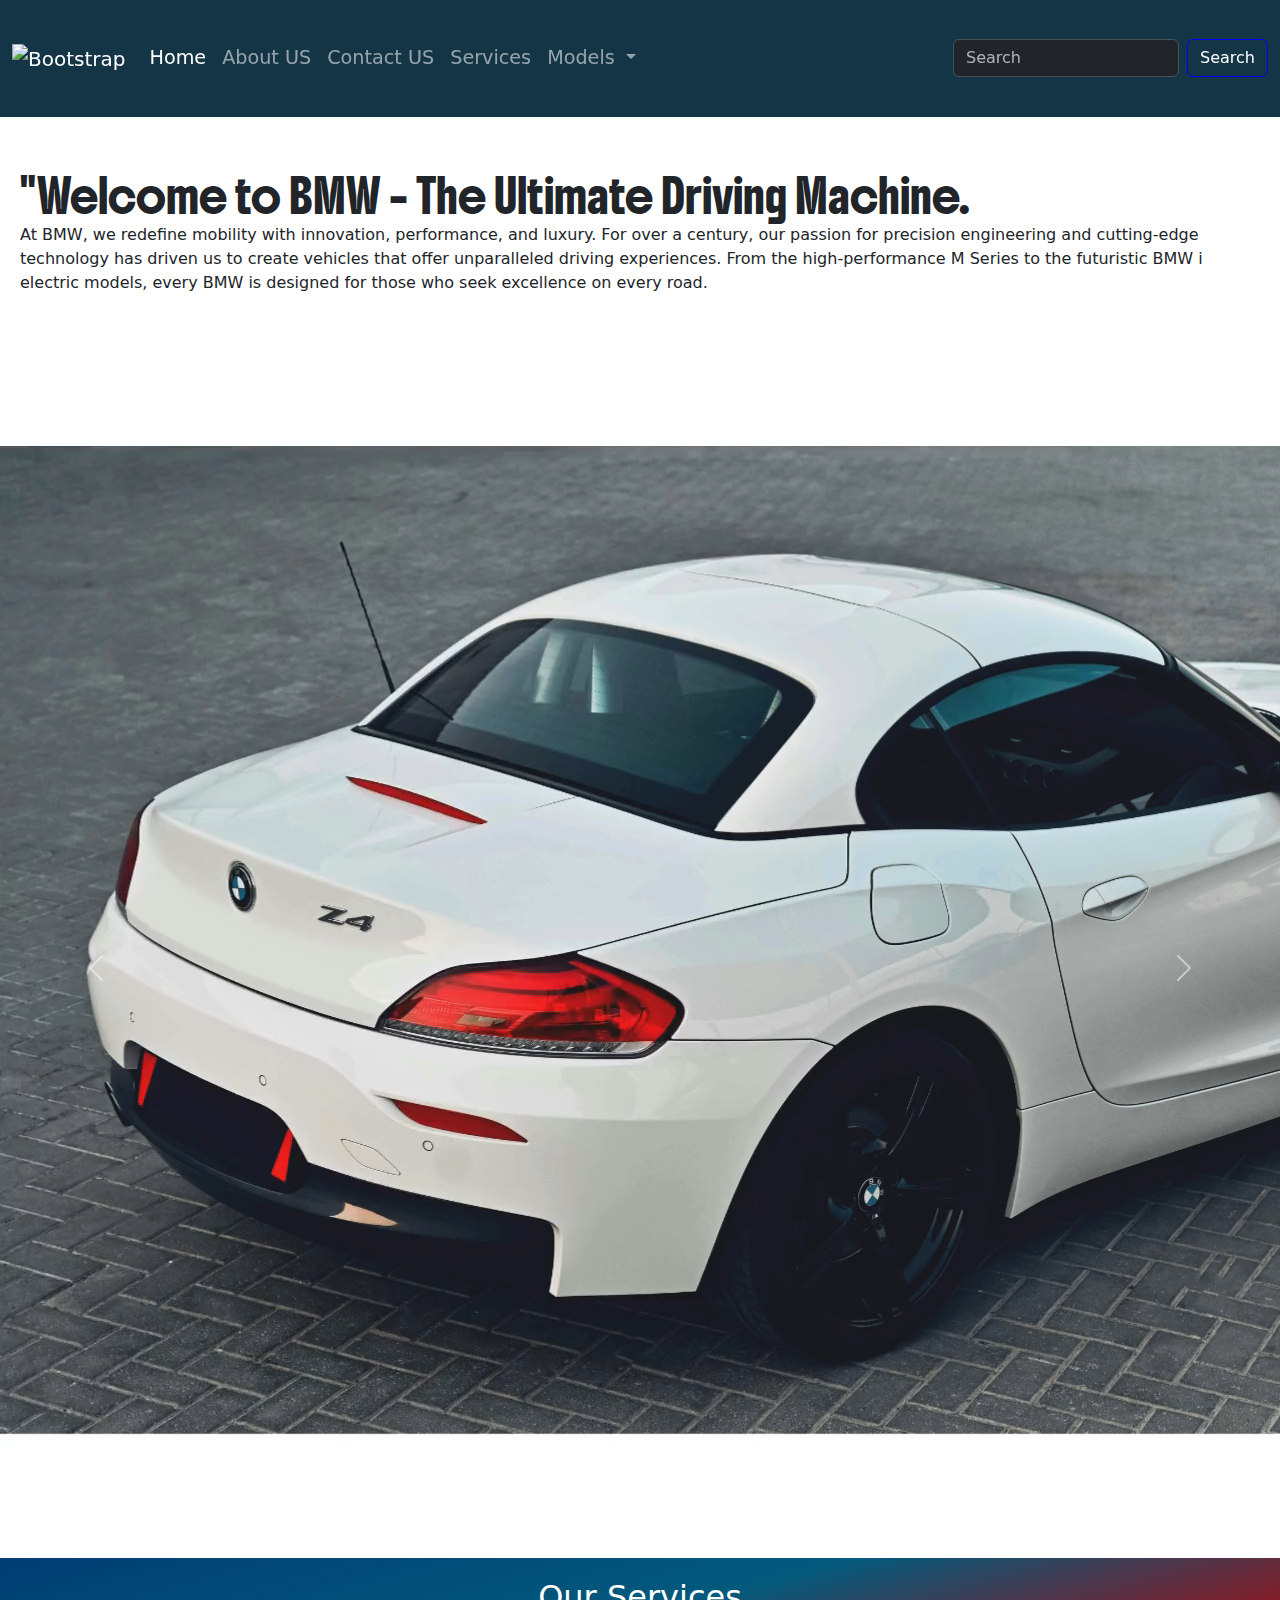
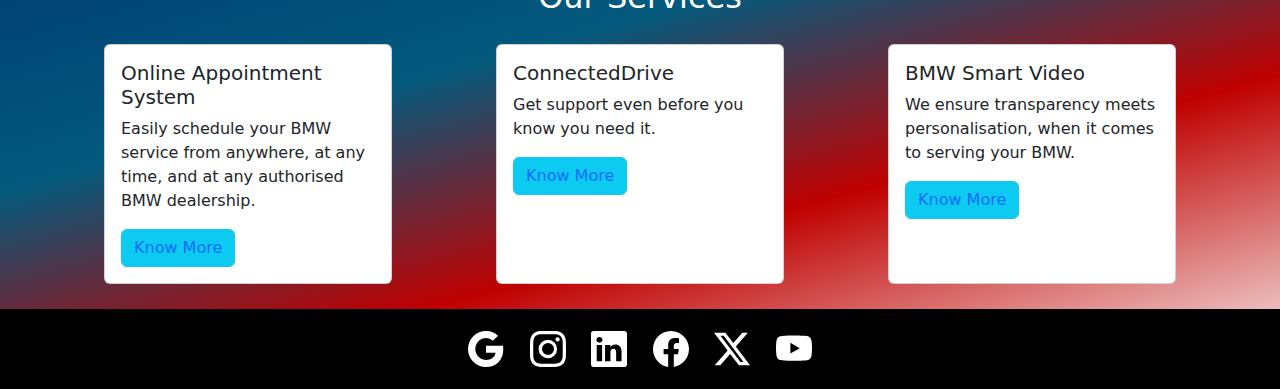
==== Week 3 Task/index.html @ 194e3204 "Add files via upload" ====
<!DOCTYPE html>
<html lang="en">
<head>
    <meta charset="UTF-8">
    <meta name="viewport" content="width=device-width, initial-scale=1.0">
    <title>BMW</title>
    <link href="https://cdn.jsdelivr.net/npm/bootstrap@5.3.3/dist/css/bootstrap.min.css" rel="stylesheet" integrity="sha384-QWTKZyjpPEjISv5WaRU9OFeRpok6YctnYmDr5pNlyT2bRjXh0JMhjY6hW+ALEwIH" crossorigin="anonymous">
    <link rel="stylesheet" href="styles.css">
    <link href="https://fonts.googleapis.com/css2?family=Boldonse&display=swap" rel="stylesheet">
<link rel="stylesheet" href="https://cdn.jsdelivr.net/npm/bootstrap-icons@1.11.3/font/bootstrap-icons.min.css">
</head>
<body>
  <header>
  
    <nav class="navbar navbar-expand-lg color fixed-top background" data-bs-theme="dark">
      <div class="container-fluid">
          <a class="navbar-brand" href="#">
              <img class="logo" src="https://www.bmw.com/etc.clientlibs/settings/wcm/designs/bmwcom/base/resources/ci2020/img/logo-bmw-com-gray.svg" alt="Bootstrap" width="30" height="35">
            </a>
        <button class="navbar-toggler" type="button" data-bs-toggle="collapse" data-bs-target="#navbarSupportedContent" aria-controls="navbarSupportedContent" aria-expanded="false" aria-label="Toggle navigation">
          <span class="navbar-toggler-icon"></span>
        </button>
        <div class="collapse navbar-collapse" id="navbarSupportedContent">
          <ul class="navbar-nav me-auto mb-2 mb-lg-0">
            <li class="nav-item">
              <a class="nav-link active" aria-current="page" href="#">Home</a>
            </li>
            <li class="nav-item">
              <a class="nav-link" href="/about.html">About US</a>
            </li>
            <li class="nav-item">
              <a class="nav-link" href="/contact.html">Contact US</a>
            </li>
            <li class="nav-item">
              <a class="nav-link" href="#services-sec"> Services</a>
            </li>
            <li class="nav-item dropdown">
              <a class="nav-link dropdown-toggle" href="#" role="button" data-bs-toggle="dropdown" aria-expanded="false">
                Models
              </a>
              <ul class="dropdown-menu">
                <li><a class="dropdown-item" href="https://www.bmw.in/en/all-models/m-series/bmw-2-series-m-models/2024/bmw-m2-coupe.html">THE NEW BMW M2</a></li>
                <li><a class="dropdown-item" href="https://www.bmw.in/en/all-models/m-series/m5-series/2024/bmw-m5-sedan.html">THE M5</a></li>
                <li><a class="dropdown-item" href="https://www.bmw.in/en/all-models/m-series/m8-coupe/2022/bmw-m8-competition-coupe-overview.html">THE M8-Competition</a></li>
                <li><hr class="dropdown-divider"></li>
                <li><a class="dropdown-item" href="https://www.bmw.in/en/all-models.html">More...</a></li>
              </ul>
            </li>
            
          </ul>

          <form class="d-flex" role="search">
            <input class="form-control me-2" type="search" placeholder="Search" aria-label="Search">
            <button class="btn btn-outline-success navsearch" type="submit">Search</button>
          </form>
        </div>
      </div>
    </nav>

    </header>

    <section class="vid">
      
      <div id="carouselExampleCaptions" class="carousel slide">
        <div class="carousel-indicators">
          <button type="button" data-bs-target="#carouselExampleCaptions" data-bs-slide-to="0" class="active" aria-current="true" aria-label="Slide 1"></button>
          <button type="button" data-bs-target="#carouselExampleCaptions" data-bs-slide-to="1" aria-label="Slide 2"></button>
        </div>
        <div class="carousel-inner">
          <div class="carousel-item active">
            <video src="/Timeline 1.mp4" autoplay muted loop width="100% "  ></video>
            <div class="carousel-caption d-none d-md-block">
              
               <!-- 🟢 Button to Open Modal -->
<button type="button" class="btn btn-primary m-3" onclick="openModal()">
  <svg xmlns="http://www.w3.org/2000/svg" width="16" height="16" fill="currentColor" class="bi bi-person-circle" viewBox="0 0 16 16">
    <path d="M11 6a3 3 0 1 1-6 0 3 3 0 0 1 6 0"/>
    <path fill-rule="evenodd" d="M0 8a8 8 0 1 1 16 0A8 8 0 0 1 0 8m8-7a7 7 0 0 0-5.468 11.37C3.242 11.226 4.805 10 8 10s4.757 1.225 5.468 2.37A7 7 0 0 0 8 1"/>
  </svg>
  Hey,Racer
</button>

<!-- 🔵 Bootstrap Modal -->
<div class="modal fade" id="authModal" tabindex="-1" aria-labelledby="authModalLabel" aria-hidden="true">
  <div class="modal-dialog">
      <div class="modal-content">
          <div class="modal-header">
              <h5 class="modal-title" id="authModalLabel">Login / Signup</h5>
              <button type="button" class="btn-close" data-bs-dismiss="modal" aria-label="Close"></button>
          </div>
          <div class="modal-body">
              
              <!-- 🟡 Tabs for Login & Signup -->
              <ul class="nav nav-tabs" id="authTabs">
                  <li class="nav-item">
                      <a class="nav-link active" id="login-tab" data-bs-toggle="tab" href="#login">Login</a>
                  </li>
                  <li class="nav-item">
                      <a class="nav-link" id="signup-tab" data-bs-toggle="tab" href="#signup">Signup</a>
                  </li>
              </ul>

              <!-- 🟠 Tab Content -->
              <div class="tab-content mt-3">
                  
                  <!-- 🔹 Login Form -->
                  <div class="tab-pane fade show active" id="login">
                      <form>
                          <div class="mb-3">
                              <label for="loginEmail" class="form-label">Email address</label>
                              <input type="email" class="form-control" id="loginEmail" placeholder="Enter email">
                          </div>
                          <div class="mb-3">
                              <label for="loginPassword" class="form-label">Password</label>
                              <input type="password" class="form-control" id="loginPassword" placeholder="Enter password">
                          </div>
                          <button type="submit" class="btn btn-primary w-100">Login</button>
                      </form>
                  </div>

                  <!-- 🔹 Signup Form -->
                  <div class="tab-pane fade" id="signup">
                      <form>
                          <div class="mb-3">
                              <label for="signupName" class="form-label">Full Name</label>
                              <input type="text" class="form-control" id="signupName" placeholder="Enter full name">
                          </div>
                          <div class="mb-3">
                              <label for="signupEmail" class="form-label">Email address</label>
                              <input type="email" class="form-control" id="signupEmail" placeholder="Enter email">
                          </div>
                          <div class="mb-3">
                              <label for="signupPassword" class="form-label">Password</label>
                              <input type="password" class="form-control" id="signupPassword" placeholder="Enter password">
                          </div>
                          <button type="submit" class="btn btn-success w-100">Signup</button>
                      </form>
                  </div>

              </div>

          </div>
      </div>
  </div>
</div>

              <p style="text-align:start; font-size:80px; font-family: Boldonse, system-ui ; ">Built for those who refuse to follow</p>
            </div>
          </div>
          <div class="carousel-item">
            <video src="/I Spent 61 Days Making A Commercial For BMW In 3D.mp4" autoplay muted loop width="100%"></video>
            <div class="carousel-caption d-none d-md-block">
              <p style="text-align:end; font-size:80px; font-family: Boldonse, system-ui ;">Power, elegance, and the soul of a beast – that’s a BMW</p>

            </div>
          </div>
         
        </div>
        <button class="carousel-control-prev" type="button" data-bs-target="#carouselExampleCaptions" data-bs-slide="prev">
          <span class="carousel-control-prev-icon" aria-hidden="true"></span>
          <span class="visually-hidden">Previous</span>
        </button>
        <button class="carousel-control-next" type="button" data-bs-target="#carouselExampleCaptions" data-bs-slide="next">
          <span class="carousel-control-next-icon" aria-hidden="true"></span>
          <span class="visually-hidden">Next</span>
        </button>
      </div>
    </section>
     
    <section class="welcome">
      <h2 >"Welcome to BMW – The Ultimate Driving Machine.</h2>
      <p>At BMW, we redefine mobility with innovation, performance, and luxury. For over a century, our passion for precision engineering and cutting-edge technology has driven us to create vehicles that offer unparalleled driving experiences. From the high-performance M Series to the futuristic BMW i electric models, every BMW is designed for those who seek excellence on every road.</p>
    </section>
      <section class="pos">
        <div id="carouselExampleInterval" class="carousel slide" data-bs-ride="carousel">
          <div class="carousel-inner">
            <div class="carousel-item active" data-bs-interval="10000">
              <!-- <img src="..." class="d-block w-100" alt="..."> -->
               <video src="The_BMW_M2_Where_precision_meets_power,_and_every_drive_is_an_adrenaline.mp4" autoplay loop></video>
            </div>
            <div class="carousel-item" data-bs-interval="2000">
              <img src="The_BMW_M2_Where_precision_meets_power,_and_every_drive_is_an_adrenaline.png" class="d-block w-100" alt="...">
            </div>
            <div class="carousel-item">
              <img src="Innovation_meets_performance_–_the_BMW_i5,_electrifying_the_future.png" class="d-block w-100" alt="...">
            </div>
          </div>
          <button class="carousel-control-prev" type="button" data-bs-target="#carouselExampleInterval" data-bs-slide="prev">
            <span class="carousel-control-prev-icon " aria-hidden="true"></span>
            <span class="visually-hidden">Previous</span>
          </button>
          <button class="carousel-control-next" type="button" data-bs-target="#carouselExampleInterval" data-bs-slide="next">
            <span class="carousel-control-next-icon" aria-hidden="true"></span>
            <span class="visually-hidden">Next</span>
          </button>
        </div>
    </section>
   
    <section id="services-sec"  class="services">
      <h2>Our Services</h2>
      <div class="servicediv">
      <div class="card" style="width: 18rem;">
        <div class="card-body">
          <h5 class="card-title">Online Appointment System</h5>
          
          <p class="card-text">Easily schedule your BMW service from anywhere, at any time, and at any authorised BMW dealership.</p>
          <button type="button" class="btn btn-info" ><a  style="text-decoration: none;" href="/services.html" target="_blank" class="card-link">Know More </a></button>
          
        </div>
      </div>
      <div class="card" style="width: 18rem;">
        <div class="card-body">
          <h5 class="card-title">ConnectedDrive</h5>
          <!-- <h6 class="card-subtitle mb-2 text-body-secondary">Card subtitle</h6> -->
          <p class="card-text">Get support even before you know you need it.</p>
         
          <button type="button" class="btn btn-info" ><a style="text-decoration: none;" href="/services.html" target="_blank" class="card-link">Know More </a></button>
         
        </div>
      </div>
      <div class="card" style="width: 18rem;">
        <div class="card-body">
          <h5 class="card-title">BMW Smart Video</h5>
          <!-- <h6 class="card-subtitle mb-2 text-body-secondary">Card subtitle</h6> -->
          <p class="card-text">We ensure transparency meets personalisation, when it comes to serving your BMW. </p>
          
          <button type="button" class="btn btn-info" ><a style="text-decoration: none;" href="/services.html" target="_blank" class="card-link">Know More </a></button>
        </div>
      </div>
    </div>
    </section>
    <footer>
      <div class="icon-bar">
        <!-- google  -->
         <a href="https://www.bmw.com/en/index.html" >
        <svg xmlns="http://www.w3.org/2000/svg" width="36" height="36" fill="currentColor" class="bi bi-google" viewBox="0 0 16 16">
          <path d="M15.545 6.558a9.4 9.4 0 0 1 .139 1.626c0 2.434-.87 4.492-2.384 5.885h.002C11.978 15.292 10.158 16 8 16A8 8 0 1 1 8 0a7.7 7.7 0 0 1 5.352 2.082l-2.284 2.284A4.35 4.35 0 0 0 8 3.166c-2.087 0-3.86 1.408-4.492 3.304a4.8 4.8 0 0 0 0 3.063h.003c.635 1.893 2.405 3.301 4.492 3.301 1.078 0 2.004-.276 2.722-.764h-.003a3.7 3.7 0 0 0 1.599-2.431H8v-3.08z"/>
          
        </svg>
      </a>
        <!-- insta -->
         <a href="https://www.instagram.com/bmw?igsh=dHhkbDlvbnBoY3Z2">
        <svg xmlns="http://www.w3.org/2000/svg" width="36" height="36" fill="currentColor" class="bi bi-instagram" viewBox="0 0 16 16">
          <path d="M8 0C5.829 0 5.556.01 4.703.048 3.85.088 3.269.222 2.76.42a3.9 3.9 0 0 0-1.417.923A3.9 3.9 0 0 0 .42 2.76C.222 3.268.087 3.85.048 4.7.01 5.555 0 5.827 0 8.001c0 2.172.01 2.444.048 3.297.04.852.174 1.433.372 1.942.205.526.478.972.923 1.417.444.445.89.719 1.416.923.51.198 1.09.333 1.942.372C5.555 15.99 5.827 16 8 16s2.444-.01 3.298-.048c.851-.04 1.434-.174 1.943-.372a3.9 3.9 0 0 0 1.416-.923c.445-.445.718-.891.923-1.417.197-.509.332-1.09.372-1.942C15.99 10.445 16 10.173 16 8s-.01-2.445-.048-3.299c-.04-.851-.175-1.433-.372-1.941a3.9 3.9 0 0 0-.923-1.417A3.9 3.9 0 0 0 13.24.42c-.51-.198-1.092-.333-1.943-.372C10.443.01 10.172 0 7.998 0zm-.717 1.442h.718c2.136 0 2.389.007 3.232.046.78.035 1.204.166 1.486.275.373.145.64.319.92.599s.453.546.598.92c.11.281.24.705.275 1.485.039.843.047 1.096.047 3.231s-.008 2.389-.047 3.232c-.035.78-.166 1.203-.275 1.485a2.5 2.5 0 0 1-.599.919c-.28.28-.546.453-.92.598-.28.11-.704.24-1.485.276-.843.038-1.096.047-3.232.047s-2.39-.009-3.233-.047c-.78-.036-1.203-.166-1.485-.276a2.5 2.5 0 0 1-.92-.598 2.5 2.5 0 0 1-.6-.92c-.109-.281-.24-.705-.275-1.485-.038-.843-.046-1.096-.046-3.233s.008-2.388.046-3.231c.036-.78.166-1.204.276-1.486.145-.373.319-.64.599-.92s.546-.453.92-.598c.282-.11.705-.24 1.485-.276.738-.034 1.024-.044 2.515-.045zm4.988 1.328a.96.96 0 1 0 0 1.92.96.96 0 0 0 0-1.92m-4.27 1.122a4.109 4.109 0 1 0 0 8.217 4.109 4.109 0 0 0 0-8.217m0 1.441a2.667 2.667 0 1 1 0 5.334 2.667 2.667 0 0 1 0-5.334"/>
        </svg>
      </a>
        <!-- linkedin -->
         <a href="https://www.linkedin.com/company/bmw-group/">
        <svg xmlns="http://www.w3.org/2000/svg" width="36" height="36" fill="currentColor" class="bi bi-linkedin" viewBox="0 0 16 16">
          <path d="M0 1.146C0 .513.526 0 1.175 0h13.65C15.474 0 16 .513 16 1.146v13.708c0 .633-.526 1.146-1.175 1.146H1.175C.526 16 0 15.487 0 14.854zm4.943 12.248V6.169H2.542v7.225zm-1.2-8.212c.837 0 1.358-.554 1.358-1.248-.015-.709-.52-1.248-1.342-1.248S2.4 3.226 2.4 3.934c0 .694.521 1.248 1.327 1.248zm4.908 8.212V9.359c0-.216.016-.432.08-.586.173-.431.568-.878 1.232-.878.869 0 1.216.662 1.216 1.634v3.865h2.401V9.25c0-2.22-1.184-3.252-2.764-3.252-1.274 0-1.845.7-2.165 1.193v.025h-.016l.016-.025V6.169h-2.4c.03.678 0 7.225 0 7.225z"/>
        </svg>
      </a>
        <!-- fb -->
         <a href="https://www.facebook.com/BMW">
        <svg xmlns="http://www.w3.org/2000/svg" width="36" height="36" fill="currentColor" class="bi bi-facebook" viewBox="0 0 16 16">
          <path d="M16 8.049c0-4.446-3.582-8.05-8-8.05C3.58 0-.002 3.603-.002 8.05c0 4.017 2.926 7.347 6.75 7.951v-5.625h-2.03V8.05H6.75V6.275c0-2.017 1.195-3.131 3.022-3.131.876 0 1.791.157 1.791.157v1.98h-1.009c-.993 0-1.303.621-1.303 1.258v1.51h2.218l-.354 2.326H9.25V16c3.824-.604 6.75-3.934 6.75-7.951"/>
        </svg>
      </a>
        <!-- x -->
         <a href="https://x.com/bmw?lang=en">
        <svg xmlns="http://www.w3.org/2000/svg" width="36" height="36" fill="currentColor" class="bi bi-twitter-x" viewBox="0 0 16 16">
          <path d="M12.6.75h2.454l-5.36 6.142L16 15.25h-4.937l-3.867-5.07-4.425 5.07H.316l5.733-6.57L0 .75h5.063l3.495 4.633L12.601.75Zm-.86 13.028h1.36L4.323 2.145H2.865z"/>
        </svg>
      </a>
        <!-- youtube -->
         <a href="https://youtube.com/@bmw?si=YxA8e_kq_utHQ0qm">
        <svg xmlns="http://www.w3.org/2000/svg" width="36" height="36" fill="currentColor" class="bi bi-youtube" viewBox="0 0 16 16">
          <path d="M8.051 1.999h.089c.822.003 4.987.033 6.11.335a2.01 2.01 0 0 1 1.415 1.42c.101.38.172.883.22 1.402l.01.104.022.26.008.104c.065.914.073 1.77.074 1.957v.075c-.001.194-.01 1.108-.082 2.06l-.008.105-.009.104c-.05.572-.124 1.14-.235 1.558a2.01 2.01 0 0 1-1.415 1.42c-1.16.312-5.569.334-6.18.335h-.142c-.309 0-1.587-.006-2.927-.052l-.17-.006-.087-.004-.171-.007-.171-.007c-1.11-.049-2.167-.128-2.654-.26a2.01 2.01 0 0 1-1.415-1.419c-.111-.417-.185-.986-.235-1.558L.09 9.82l-.008-.104A31 31 0 0 1 0 7.68v-.123c.002-.215.01-.958.064-1.778l.007-.103.003-.052.008-.104.022-.26.01-.104c.048-.519.119-1.023.22-1.402a2.01 2.01 0 0 1 1.415-1.42c.487-.13 1.544-.21 2.654-.26l.17-.007.172-.006.086-.003.171-.007A100 100 0 0 1 7.858 2zM6.4 5.209v4.818l4.157-2.408z"/>

        </svg>
      </a>
      </div>
    </footer>
    <script src="https://cdn.jsdelivr.net/npm/bootstrap@5.3.3/dist/js/bootstrap.bundle.min.js" integrity="sha384-YvpcrYf0tY3lHB60NNkmXc5s9fDVZLESaAA55NDzOxhy9GkcIdslK1eN7N6jIeHz" crossorigin="anonymous"></script>
    <script>
      // Create a reference to the modal
      var authModal = new bootstrap.Modal(document.getElementById('authModal'));
  
      // Function to open the modal
      function openModal() {
          closeOtherModals();  // Ensure no duplicate modals are open
          authModal.show();
      }
  
      // Function to close all backdrops and modals properly
      function closeOtherModals() {
          document.body.classList.remove('modal-open'); // Fix for stuck modal
          let backdrops = document.querySelectorAll('.modal-backdrop');
          backdrops.forEach(backdrop => backdrop.remove());
      }
  
      // Listen for modal hide event and ensure it's properly removed
      document.getElementById('authModal').addEventListener('hidden.bs.modal', function () {
          closeOtherModals();
      });
  
      // Auto-close modal if clicking outside it
      document.addEventListener('click', function (event) {
          let modalElement = document.querySelector('.modal.show');
          if (modalElement && !modalElement.contains(event.target) && !event.target.closest('[data-bs-toggle="modal"]')) {
              authModal.hide();
          }
      });
  </script>
</body>
</html>
---- Week 3 Task/styles.css ----
.navbar{
    height: 13vh;
    font-size: larger;
}
.logo{
    height: 33px;
    width: 38px;
    

}
body{
    overflow-x: hidden;
    scroll-behavior:smooth;
}
.navsearch{
    color: white;
    border: 1px solid blue;

}
.navsearch:hover{
    background-color: #0066b1;
    box-shadow: 0px 0px 20px -1px #0066b1
}

.welcome{
    height: 20vh;
    margin: 20px;
    
}
.welcome h2{
    font-family: Boldonse, system-ui ;
    
}
#carouselExampleCaptions{
    width: 100vw;
    overflow-x: hidden;
}

.carousel-item{
    height: 100%;
}
.card-title {
    text-shadow: 5px 5px 15px 2px black;
    
}
.services{
    /* background-color: ; */
   position: sticky;
    background-image: linear-gradient(to bottom right,rgb(0, 61, 115),#035a7d, #bf0000, #ecbdbd);
    color: white;
    height: fit-content;
    width: 100vw;
    margin: 0;
    padding-bottom: 25px;
}
.services h2{
    text-align: center;
    padding: 20px;
}
/* .card{
    display: inline-block;
} */
.servicediv{
    display: flex;
    justify-content: space-evenly;
    /* flex-wrap: wrap; */
    
    
}
.card:hover{
    cursor: pointer;
    background-color: white;
    color: black;
    box-shadow: 0px 0px 20px white;
    
}


.icon-bar{
    background-color: black;
    display: flex;
    align-items: center;
    justify-content:center;
    gap: 2%;
    height: 80px;
    width: 100vw;
}
.icon-bar svg{
    /* filter: invert(1); */
    color: white;
    
}
.icon-bar svg:hover{
    filter: invert(0);
    width: 32px;
    color: #008cff;
}
.background{
    background-color: rgba(0, 36, 54, 0.922);
}
.profile{
    margin-right: 10px;
}
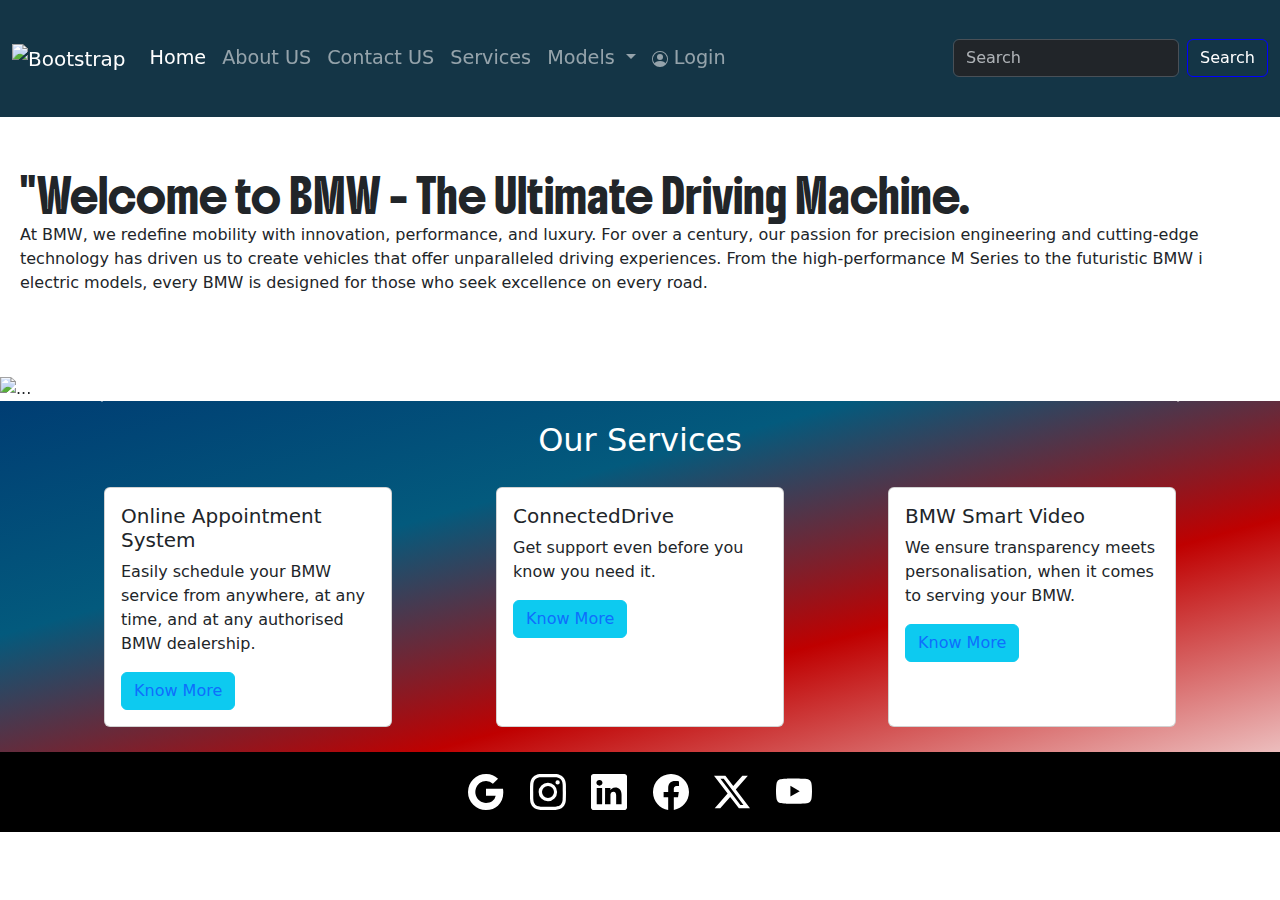
==== commit c0c08581: "Add files via upload" ====
--- a/Week 3 Task/index.html
+++ b/Week 3 Task/index.html
@@ -8,6 +8,7 @@
     <link rel="stylesheet" href="styles.css">
     <link href="https://fonts.googleapis.com/css2?family=Boldonse&display=swap" rel="stylesheet">
 <link rel="stylesheet" href="https://cdn.jsdelivr.net/npm/bootstrap-icons@1.11.3/font/bootstrap-icons.min.css">
+<link rel="shortcut icon" href="favicon.ico" type="image/x-icon">
 </head>
 <body>
   <header>
@@ -34,6 +35,8 @@
             <li class="nav-item">
               <a class="nav-link" href="#services-sec"> Services</a>
             </li>
+            
+            
             <li class="nav-item dropdown">
               <a class="nav-link dropdown-toggle" href="#" role="button" data-bs-toggle="dropdown" aria-expanded="false">
                 Models
@@ -46,7 +49,13 @@
                 <li><a class="dropdown-item" href="https://www.bmw.in/en/all-models.html">More...</a></li>
               </ul>
             </li>
-            
+            <li class="nav-item">
+              <a class="nav-link" href="#" onclick="openModal()">
+                <svg xmlns="http://www.w3.org/2000/svg" width="16" height="16" fill="currentColor" class="bi bi-person-circle" viewBox="0 0 16 16">
+                  <path d="M11 6a3 3 0 1 1-6 0 3 3 0 0 1 6 0"/>
+                  <path fill-rule="evenodd" d="M0 8a8 8 0 1 1 16 0A8 8 0 0 1 0 8m8-7a7 7 0 0 0-5.468 11.37C3.242 11.226 4.805 10 8 10s4.757 1.225 5.468 2.37A7 7 0 0 0 8 1"/>
+                </svg> Login</a>
+            </li>
           </ul>
 
           <form class="d-flex" role="search">
@@ -71,21 +80,14 @@
             <video src="/Timeline 1.mp4" autoplay muted loop width="100% "  ></video>
             <div class="carousel-caption d-none d-md-block">
               
-               <!-- 🟢 Button to Open Modal -->
-<button type="button" class="btn btn-primary m-3" onclick="openModal()">
-  <svg xmlns="http://www.w3.org/2000/svg" width="16" height="16" fill="currentColor" class="bi bi-person-circle" viewBox="0 0 16 16">
-    <path d="M11 6a3 3 0 1 1-6 0 3 3 0 0 1 6 0"/>
-    <path fill-rule="evenodd" d="M0 8a8 8 0 1 1 16 0A8 8 0 0 1 0 8m8-7a7 7 0 0 0-5.468 11.37C3.242 11.226 4.805 10 8 10s4.757 1.225 5.468 2.37A7 7 0 0 0 8 1"/>
-  </svg>
-  Hey,Racer
-</button>
+             
 
 <!-- 🔵 Bootstrap Modal -->
 <div class="modal fade" id="authModal" tabindex="-1" aria-labelledby="authModalLabel" aria-hidden="true">
   <div class="modal-dialog">
       <div class="modal-content">
           <div class="modal-header">
-              <h5 class="modal-title" id="authModalLabel">Login / Signup</h5>
+              <h5 class="modal-title" id="authModalLabel" style="color: black;">Login / Signup</h5>
               <button type="button" class="btn-close" data-bs-dismiss="modal" aria-label="Close"></button>
           </div>
           <div class="modal-body">
@@ -144,7 +146,7 @@
   </div>
 </div>
 
-              <p style="text-align:start; font-size:80px; font-family: Boldonse, system-ui ; ">Built for those who refuse to follow</p>
+              <p style="text-align:start; font-size:40px; font-family: Boldonse, system-ui ; ">Built for those who refuse to follow</p>
             </div>
           </div>
           <div class="carousel-item">
@@ -175,12 +177,11 @@
         <div id="carouselExampleInterval" class="carousel slide" data-bs-ride="carousel">
           <div class="carousel-inner">
             <div class="carousel-item active" data-bs-interval="10000">
-              <!-- <img src="..." class="d-block w-100" alt="..."> -->
-               <video src="The_BMW_M2_Where_precision_meets_power,_and_every_drive_is_an_adrenaline.mp4" autoplay loop></video>
+              <img src="The_BMW_M2_Where_precision_meets_power,_and_every_drive_is_an_adrenaline.png" class="d-block w-100" alt="...">
+               <!-- <video src="The_BMW_M2_Where_precision_meets_power,_and_every_drive_is_an_adrenaline.mp4" autoplay loop></video> -->
+                <!-- <img src="th"  alt=""> -->
             </div>
-            <div class="carousel-item" data-bs-interval="2000">
-              <img src="The_BMW_M2_Where_precision_meets_power,_and_every_drive_is_an_adrenaline.png" class="d-block w-100" alt="...">
-            </div>
+            
             <div class="carousel-item">
               <img src="Innovation_meets_performance_–_the_BMW_i5,_electrifying_the_future.png" class="d-block w-100" alt="...">
             </div>
--- a/Week 3 Task/styles.css
+++ b/Week 3 Task/styles.css
@@ -21,7 +21,12 @@
     background-color: #0066b1;
     box-shadow: 0px 0px 20px -1px #0066b1
 }
-
+@media (max-width:771px) {
+    .navbar{
+        height: 8vh;
+    }
+    
+}
 .welcome{
     height: 20vh;
     margin: 20px;
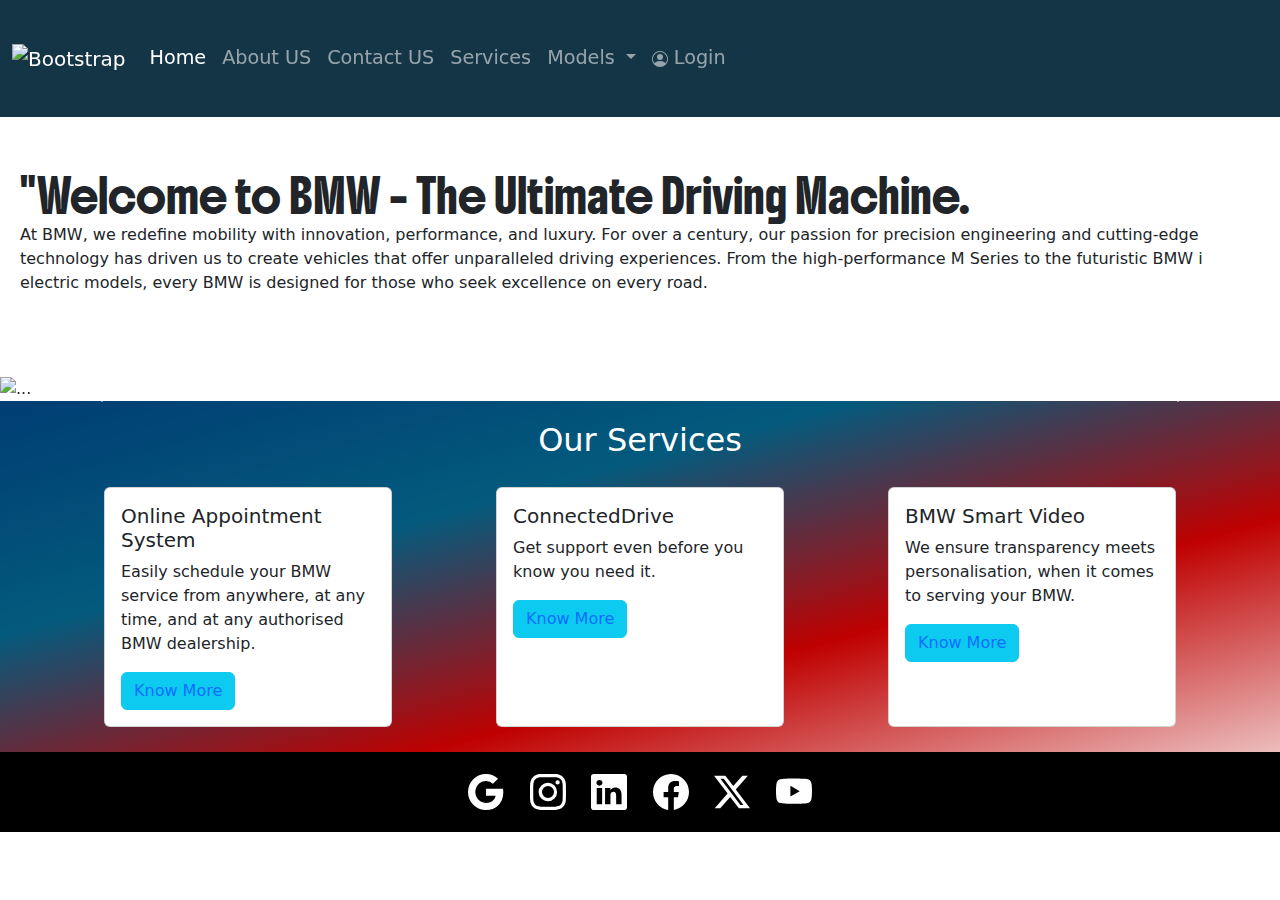
==== commit c6db7467: "Add files via upload" ====
--- a/Week 3 Task/index.html
+++ b/Week 3 Task/index.html
@@ -58,10 +58,10 @@
             </li>
           </ul>
 
-          <form class="d-flex" role="search">
+          <!-- <form class="d-flex" role="search">
             <input class="form-control me-2" type="search" placeholder="Search" aria-label="Search">
             <button class="btn btn-outline-success navsearch" type="submit">Search</button>
-          </form>
+          </form> -->
         </div>
       </div>
     </nav>
--- a/Week 3 Task/styles.css
+++ b/Week 3 Task/styles.css
@@ -8,6 +8,7 @@
     
 
 }
+
 body{
     overflow-x: hidden;
     scroll-behavior:smooth;
@@ -24,6 +25,16 @@
 @media (max-width:771px) {
     .navbar{
         height: 8vh;
+    }
+    .nav-link{
+        height: fit-content;
+        color: #7a7575;
+        background-color: rgba(0, 36, 54, 0.922);
+        width: 50%;
+        position: relative;
+        left: -15px;
+        padding-left: 10px;
+        top: 17px;
     }
     
 }
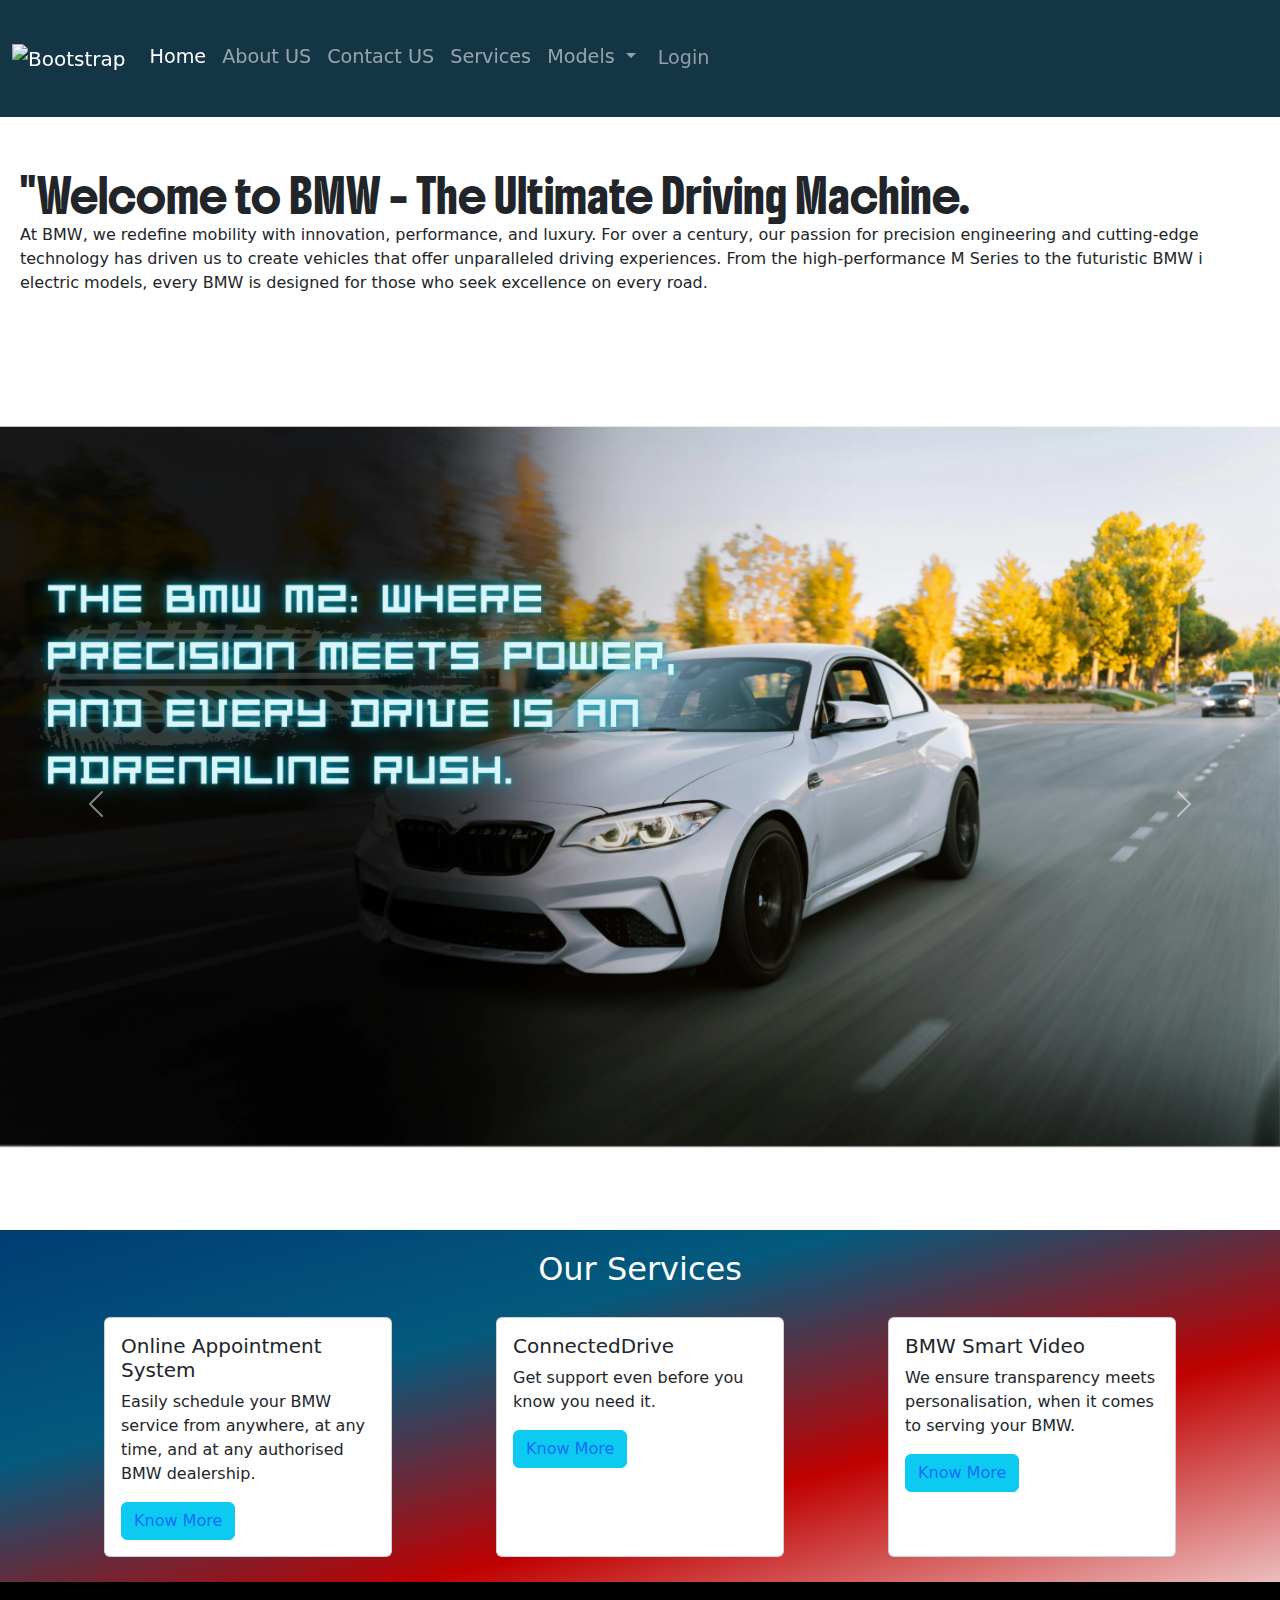
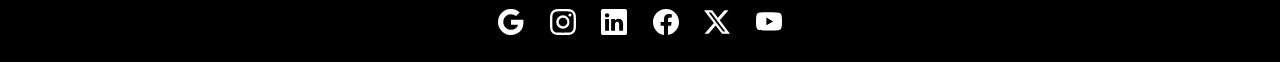
==== commit 8eb1b9d4: "Add files via upload" ====
--- a/Week 3 Task/index.html
+++ b/Week 3 Task/index.html
@@ -11,6 +11,7 @@
 <link rel="shortcut icon" href="favicon.ico" type="image/x-icon">
 </head>
 <body>
+  
   <header>
   
     <nav class="navbar navbar-expand-lg color fixed-top background" data-bs-theme="dark">
@@ -50,14 +51,13 @@
               </ul>
             </li>
             <li class="nav-item">
-              <a class="nav-link" href="#" onclick="openModal()">
-                <svg xmlns="http://www.w3.org/2000/svg" width="16" height="16" fill="currentColor" class="bi bi-person-circle" viewBox="0 0 16 16">
-                  <path d="M11 6a3 3 0 1 1-6 0 3 3 0 0 1 6 0"/>
-                  <path fill-rule="evenodd" d="M0 8a8 8 0 1 1 16 0A8 8 0 0 1 0 8m8-7a7 7 0 0 0-5.468 11.37C3.242 11.226 4.805 10 8 10s4.757 1.225 5.468 2.37A7 7 0 0 0 8 1"/>
-                </svg> Login</a>
+              <a class="nav-link" href="#" >
+                <button type="button"  data-bs-toggle="modal" data-bs-target="#exampleModal" style="background:none; border: none; color: #909fa8;">
+                  Login
+                </button></a>
             </li>
           </ul>
-
+          
           <!-- <form class="d-flex" role="search">
             <input class="form-control me-2" type="search" placeholder="Search" aria-label="Search">
             <button class="btn btn-outline-success navsearch" type="submit">Search</button>
@@ -67,7 +67,44 @@
     </nav>
 
     </header>
-
+      <!-- Button trigger modal -->
+<!-- <button type="button" class="btn btn-primary" data-bs-toggle="modal" data-bs-target="#exampleModal">
+  Launch demo modal
+</button> -->
+
+<!-- Modal -->
+<div class="modal fade" id="exampleModal" tabindex="-1" aria-labelledby="exampleModalLabel" aria-hidden="true">
+  <div class="modal-dialog">
+    <div class="modal-content">
+      <div class="modal-header">
+        <h1 class="modal-title fs-5" id="exampleModalLabel">Login</h1>
+        <button type="button" class="btn-close" data-bs-dismiss="modal" aria-label="Close"></button>
+      </div>
+      <div class="modal-body">
+        <form>
+          <div class="mb-3">
+            <label for="exampleInputEmail1" class="form-label">Email address</label>
+            <input type="email" class="form-control" id="exampleInputEmail1" aria-describedby="emailHelp">
+            <div id="emailHelp" class="form-text">We'll never share your email with anyone else.</div>
+          </div>
+          <div class="mb-3">
+            <label for="exampleInputPassword1" class="form-label">Password</label>
+            <input type="password" class="form-control" id="exampleInputPassword1">
+          </div>
+          <div class="mb-3 form-check">
+            <input type="checkbox" class="form-check-input" id="exampleCheck1">
+            <label class="form-check-label" for="exampleCheck1">Check me out</label>
+          </div>
+          <!-- <button type="submit" class="btn btn-primary">Submit</button> -->
+        </form>
+      </div>
+      <div class="modal-footer">
+        <button type="button" class="btn btn-secondary" data-bs-dismiss="modal">Close</button>
+        <button type="button" class="btn btn-primary">Submit</button>
+      </div>
+    </div>
+  </div>
+</div>
     <section class="vid">
       
       <div id="carouselExampleCaptions" class="carousel slide">
@@ -77,80 +114,18 @@
         </div>
         <div class="carousel-inner">
           <div class="carousel-item active">
-            <video src="/Timeline 1.mp4" autoplay muted loop width="100% "  ></video>
+            <video src="Timeline 1.webm" autoplay muted loop width="100% "  ></video>
             <div class="carousel-caption d-none d-md-block">
               
              
 
-<!-- 🔵 Bootstrap Modal -->
-<div class="modal fade" id="authModal" tabindex="-1" aria-labelledby="authModalLabel" aria-hidden="true">
-  <div class="modal-dialog">
-      <div class="modal-content">
-          <div class="modal-header">
-              <h5 class="modal-title" id="authModalLabel" style="color: black;">Login / Signup</h5>
-              <button type="button" class="btn-close" data-bs-dismiss="modal" aria-label="Close"></button>
-          </div>
-          <div class="modal-body">
-              
-              <!-- 🟡 Tabs for Login & Signup -->
-              <ul class="nav nav-tabs" id="authTabs">
-                  <li class="nav-item">
-                      <a class="nav-link active" id="login-tab" data-bs-toggle="tab" href="#login">Login</a>
-                  </li>
-                  <li class="nav-item">
-                      <a class="nav-link" id="signup-tab" data-bs-toggle="tab" href="#signup">Signup</a>
-                  </li>
-              </ul>
-
-              <!-- 🟠 Tab Content -->
-              <div class="tab-content mt-3">
-                  
-                  <!-- 🔹 Login Form -->
-                  <div class="tab-pane fade show active" id="login">
-                      <form>
-                          <div class="mb-3">
-                              <label for="loginEmail" class="form-label">Email address</label>
-                              <input type="email" class="form-control" id="loginEmail" placeholder="Enter email">
-                          </div>
-                          <div class="mb-3">
-                              <label for="loginPassword" class="form-label">Password</label>
-                              <input type="password" class="form-control" id="loginPassword" placeholder="Enter password">
-                          </div>
-                          <button type="submit" class="btn btn-primary w-100">Login</button>
-                      </form>
-                  </div>
-
-                  <!-- 🔹 Signup Form -->
-                  <div class="tab-pane fade" id="signup">
-                      <form>
-                          <div class="mb-3">
-                              <label for="signupName" class="form-label">Full Name</label>
-                              <input type="text" class="form-control" id="signupName" placeholder="Enter full name">
-                          </div>
-                          <div class="mb-3">
-                              <label for="signupEmail" class="form-label">Email address</label>
-                              <input type="email" class="form-control" id="signupEmail" placeholder="Enter email">
-                          </div>
-                          <div class="mb-3">
-                              <label for="signupPassword" class="form-label">Password</label>
-                              <input type="password" class="form-control" id="signupPassword" placeholder="Enter password">
-                          </div>
-                          <button type="submit" class="btn btn-success w-100">Signup</button>
-                      </form>
-                  </div>
-
-              </div>
-
-          </div>
-      </div>
-  </div>
-</div>
+
 
               <p style="text-align:start; font-size:40px; font-family: Boldonse, system-ui ; ">Built for those who refuse to follow</p>
             </div>
           </div>
           <div class="carousel-item">
-            <video src="/I Spent 61 Days Making A Commercial For BMW In 3D.mp4" autoplay muted loop width="100%"></video>
+            <video src="I Spent 61 Days Making A Commercial For BMW In 3D.webm" autoplay muted loop width="100%"></video>
             <div class="carousel-caption d-none d-md-block">
               <p style="text-align:end; font-size:80px; font-family: Boldonse, system-ui ;">Power, elegance, and the soul of a beast – that’s a BMW</p>
 
@@ -177,15 +152,19 @@
         <div id="carouselExampleInterval" class="carousel slide" data-bs-ride="carousel">
           <div class="carousel-inner">
             <div class="carousel-item active" data-bs-interval="10000">
-              <img src="The_BMW_M2_Where_precision_meets_power,_and_every_drive_is_an_adrenaline.png" class="d-block w-100" alt="...">
+              <img src="image1for2.webp" class="d-block w-100" alt="...">
                <!-- <video src="The_BMW_M2_Where_precision_meets_power,_and_every_drive_is_an_adrenaline.mp4" autoplay loop></video> -->
                 <!-- <img src="th"  alt=""> -->
             </div>
             
             <div class="carousel-item">
+              <img src="image2for2.webp" class="d-block w-100" alt="...">
+            </div>
+          </div>
+            <!-- <div class="carousel-item">
               <img src="Innovation_meets_performance_–_the_BMW_i5,_electrifying_the_future.png" class="d-block w-100" alt="...">
             </div>
-          </div>
+          </div> -->
           <button class="carousel-control-prev" type="button" data-bs-target="#carouselExampleInterval" data-bs-slide="prev">
             <span class="carousel-control-prev-icon " aria-hidden="true"></span>
             <span class="visually-hidden">Previous</span>
@@ -197,6 +176,8 @@
         </div>
     </section>
    
+
+
     <section id="services-sec"  class="services">
       <h2>Our Services</h2>
       <div class="servicediv">
@@ -234,38 +215,38 @@
       <div class="icon-bar">
         <!-- google  -->
          <a href="https://www.bmw.com/en/index.html" >
-        <svg xmlns="http://www.w3.org/2000/svg" width="36" height="36" fill="currentColor" class="bi bi-google" viewBox="0 0 16 16">
+        <svg xmlns="http://www.w3.org/2000/svg" width="26" height="26" fill="currentColor" class="bi bi-google" viewBox="0 0 16 16">
           <path d="M15.545 6.558a9.4 9.4 0 0 1 .139 1.626c0 2.434-.87 4.492-2.384 5.885h.002C11.978 15.292 10.158 16 8 16A8 8 0 1 1 8 0a7.7 7.7 0 0 1 5.352 2.082l-2.284 2.284A4.35 4.35 0 0 0 8 3.166c-2.087 0-3.86 1.408-4.492 3.304a4.8 4.8 0 0 0 0 3.063h.003c.635 1.893 2.405 3.301 4.492 3.301 1.078 0 2.004-.276 2.722-.764h-.003a3.7 3.7 0 0 0 1.599-2.431H8v-3.08z"/>
           
         </svg>
       </a>
         <!-- insta -->
          <a href="https://www.instagram.com/bmw?igsh=dHhkbDlvbnBoY3Z2">
-        <svg xmlns="http://www.w3.org/2000/svg" width="36" height="36" fill="currentColor" class="bi bi-instagram" viewBox="0 0 16 16">
+        <svg xmlns="http://www.w3.org/2000/svg" width="26" height="26" fill="currentColor" class="bi bi-instagram" viewBox="0 0 16 16">
           <path d="M8 0C5.829 0 5.556.01 4.703.048 3.85.088 3.269.222 2.76.42a3.9 3.9 0 0 0-1.417.923A3.9 3.9 0 0 0 .42 2.76C.222 3.268.087 3.85.048 4.7.01 5.555 0 5.827 0 8.001c0 2.172.01 2.444.048 3.297.04.852.174 1.433.372 1.942.205.526.478.972.923 1.417.444.445.89.719 1.416.923.51.198 1.09.333 1.942.372C5.555 15.99 5.827 16 8 16s2.444-.01 3.298-.048c.851-.04 1.434-.174 1.943-.372a3.9 3.9 0 0 0 1.416-.923c.445-.445.718-.891.923-1.417.197-.509.332-1.09.372-1.942C15.99 10.445 16 10.173 16 8s-.01-2.445-.048-3.299c-.04-.851-.175-1.433-.372-1.941a3.9 3.9 0 0 0-.923-1.417A3.9 3.9 0 0 0 13.24.42c-.51-.198-1.092-.333-1.943-.372C10.443.01 10.172 0 7.998 0zm-.717 1.442h.718c2.136 0 2.389.007 3.232.046.78.035 1.204.166 1.486.275.373.145.64.319.92.599s.453.546.598.92c.11.281.24.705.275 1.485.039.843.047 1.096.047 3.231s-.008 2.389-.047 3.232c-.035.78-.166 1.203-.275 1.485a2.5 2.5 0 0 1-.599.919c-.28.28-.546.453-.92.598-.28.11-.704.24-1.485.276-.843.038-1.096.047-3.232.047s-2.39-.009-3.233-.047c-.78-.036-1.203-.166-1.485-.276a2.5 2.5 0 0 1-.92-.598 2.5 2.5 0 0 1-.6-.92c-.109-.281-.24-.705-.275-1.485-.038-.843-.046-1.096-.046-3.233s.008-2.388.046-3.231c.036-.78.166-1.204.276-1.486.145-.373.319-.64.599-.92s.546-.453.92-.598c.282-.11.705-.24 1.485-.276.738-.034 1.024-.044 2.515-.045zm4.988 1.328a.96.96 0 1 0 0 1.92.96.96 0 0 0 0-1.92m-4.27 1.122a4.109 4.109 0 1 0 0 8.217 4.109 4.109 0 0 0 0-8.217m0 1.441a2.667 2.667 0 1 1 0 5.334 2.667 2.667 0 0 1 0-5.334"/>
         </svg>
       </a>
         <!-- linkedin -->
          <a href="https://www.linkedin.com/company/bmw-group/">
-        <svg xmlns="http://www.w3.org/2000/svg" width="36" height="36" fill="currentColor" class="bi bi-linkedin" viewBox="0 0 16 16">
+        <svg xmlns="http://www.w3.org/2000/svg" width="26" height="26" fill="currentColor" class="bi bi-linkedin" viewBox="0 0 16 16">
           <path d="M0 1.146C0 .513.526 0 1.175 0h13.65C15.474 0 16 .513 16 1.146v13.708c0 .633-.526 1.146-1.175 1.146H1.175C.526 16 0 15.487 0 14.854zm4.943 12.248V6.169H2.542v7.225zm-1.2-8.212c.837 0 1.358-.554 1.358-1.248-.015-.709-.52-1.248-1.342-1.248S2.4 3.226 2.4 3.934c0 .694.521 1.248 1.327 1.248zm4.908 8.212V9.359c0-.216.016-.432.08-.586.173-.431.568-.878 1.232-.878.869 0 1.216.662 1.216 1.634v3.865h2.401V9.25c0-2.22-1.184-3.252-2.764-3.252-1.274 0-1.845.7-2.165 1.193v.025h-.016l.016-.025V6.169h-2.4c.03.678 0 7.225 0 7.225z"/>
         </svg>
       </a>
         <!-- fb -->
          <a href="https://www.facebook.com/BMW">
-        <svg xmlns="http://www.w3.org/2000/svg" width="36" height="36" fill="currentColor" class="bi bi-facebook" viewBox="0 0 16 16">
+        <svg xmlns="http://www.w3.org/2000/svg" width="26" height="26" fill="currentColor" class="bi bi-facebook" viewBox="0 0 16 16">
           <path d="M16 8.049c0-4.446-3.582-8.05-8-8.05C3.58 0-.002 3.603-.002 8.05c0 4.017 2.926 7.347 6.75 7.951v-5.625h-2.03V8.05H6.75V6.275c0-2.017 1.195-3.131 3.022-3.131.876 0 1.791.157 1.791.157v1.98h-1.009c-.993 0-1.303.621-1.303 1.258v1.51h2.218l-.354 2.326H9.25V16c3.824-.604 6.75-3.934 6.75-7.951"/>
         </svg>
       </a>
         <!-- x -->
          <a href="https://x.com/bmw?lang=en">
-        <svg xmlns="http://www.w3.org/2000/svg" width="36" height="36" fill="currentColor" class="bi bi-twitter-x" viewBox="0 0 16 16">
+        <svg xmlns="http://www.w3.org/2000/svg" width="26" height="26" fill="currentColor" class="bi bi-twitter-x" viewBox="0 0 16 16">
           <path d="M12.6.75h2.454l-5.36 6.142L16 15.25h-4.937l-3.867-5.07-4.425 5.07H.316l5.733-6.57L0 .75h5.063l3.495 4.633L12.601.75Zm-.86 13.028h1.36L4.323 2.145H2.865z"/>
         </svg>
       </a>
         <!-- youtube -->
          <a href="https://youtube.com/@bmw?si=YxA8e_kq_utHQ0qm">
-        <svg xmlns="http://www.w3.org/2000/svg" width="36" height="36" fill="currentColor" class="bi bi-youtube" viewBox="0 0 16 16">
+        <svg xmlns="http://www.w3.org/2000/svg" width="26" height="26" fill="currentColor" class="bi bi-youtube" viewBox="0 0 16 16">
           <path d="M8.051 1.999h.089c.822.003 4.987.033 6.11.335a2.01 2.01 0 0 1 1.415 1.42c.101.38.172.883.22 1.402l.01.104.022.26.008.104c.065.914.073 1.77.074 1.957v.075c-.001.194-.01 1.108-.082 2.06l-.008.105-.009.104c-.05.572-.124 1.14-.235 1.558a2.01 2.01 0 0 1-1.415 1.42c-1.16.312-5.569.334-6.18.335h-.142c-.309 0-1.587-.006-2.927-.052l-.17-.006-.087-.004-.171-.007-.171-.007c-1.11-.049-2.167-.128-2.654-.26a2.01 2.01 0 0 1-1.415-1.419c-.111-.417-.185-.986-.235-1.558L.09 9.82l-.008-.104A31 31 0 0 1 0 7.68v-.123c.002-.215.01-.958.064-1.778l.007-.103.003-.052.008-.104.022-.26.01-.104c.048-.519.119-1.023.22-1.402a2.01 2.01 0 0 1 1.415-1.42c.487-.13 1.544-.21 2.654-.26l.17-.007.172-.006.086-.003.171-.007A100 100 0 0 1 7.858 2zM6.4 5.209v4.818l4.157-2.408z"/>
 
         </svg>
--- a/Week 3 Task/styles.css
+++ b/Week 3 Task/styles.css
@@ -1,6 +1,8 @@
 .navbar{
     height: 13vh;
     font-size: larger;
+    /* top: 30px; */
+    /* z-index: 1030; */
 }
 .logo{
     height: 33px;
@@ -36,6 +38,9 @@
         padding-left: 10px;
         top: 17px;
     }
+    .welcome h2{
+        font-size: small;
+    }
     
 }
 .welcome{
@@ -47,6 +52,7 @@
     font-family: Boldonse, system-ui ;
     
 }
+
 #carouselExampleCaptions{
     width: 100vw;
     overflow-x: hidden;
@@ -59,6 +65,7 @@
     text-shadow: 5px 5px 15px 2px black;
     
 }
+
 .services{
     /* background-color: ; */
    position: sticky;
